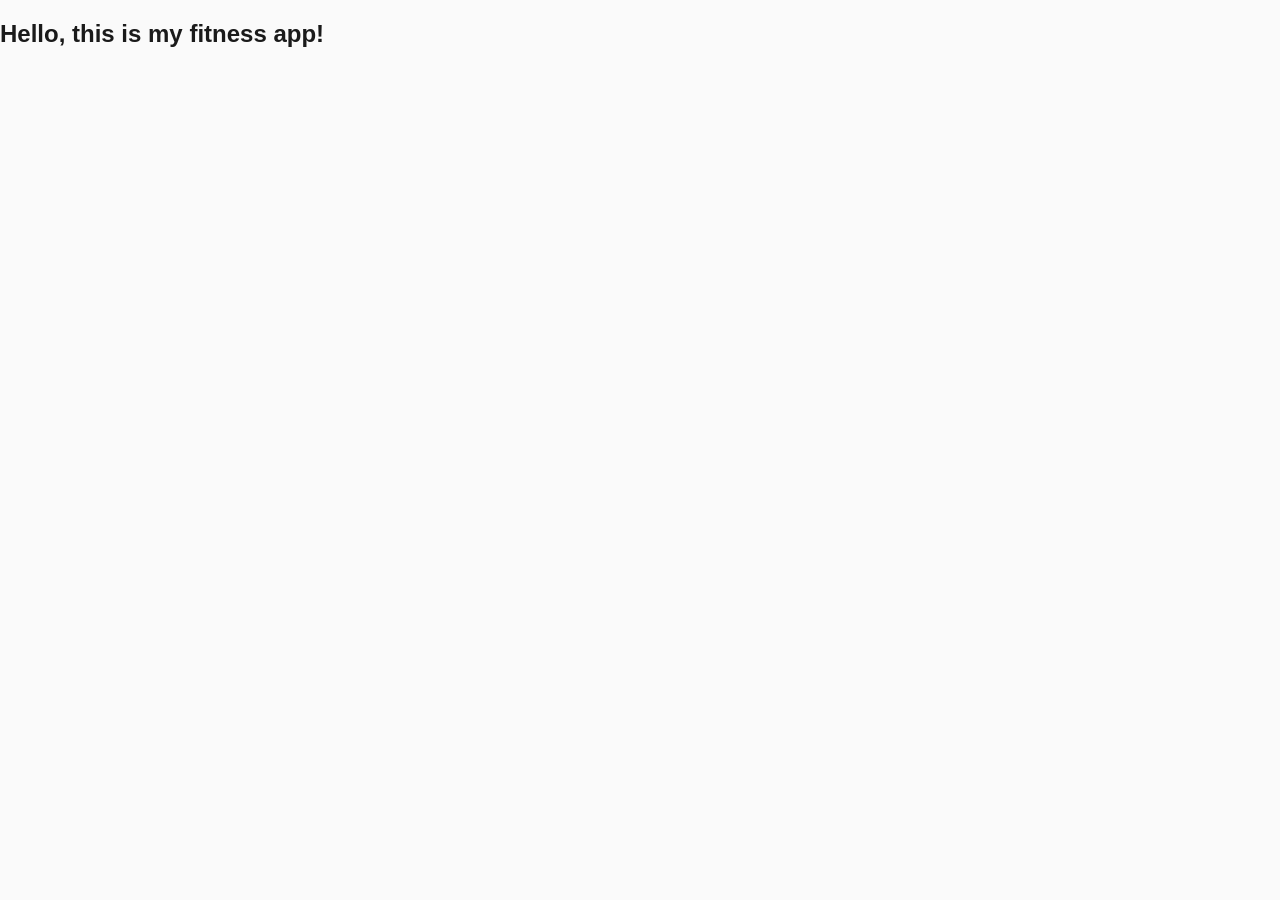
==== index.html @ 2977d91e "Initial commit: project scaffold and onboarding screen Adds CLAUDE.md, the fixed-up index.html place" ====
<!DOCTYPE html>
<html lang="en">
<head>
  <meta charset="UTF-8">
  <meta name="viewport" content="width=device-width, initial-scale=1.0">
  <title>My Fitness App</title>
  <link rel="stylesheet" href="styles.css">
</head>
<body>
  <h1>Hello, this is my fitness app!</h1>
</body>
</html>
---- styles.css ----
/*
  Mobile-first CSS: the styles below apply to small screens (phones)
  by default. The @media block near the bottom only kicks in on
  wider screens (600px and up), where we add a few layout tweaks.
  We build "up" from phone to desktop because most students will
  use this app on a phone first.
*/

* {
  box-sizing: border-box;
}

body {
  margin: 0;
  padding: 0;
  font-family: -apple-system, BlinkMacSystemFont, "Segoe UI", Roboto, sans-serif;
  font-size: 16px;
  line-height: 1.5;
  color: #1a1a1a;
  background-color: #fafafa;
}

h1 {
  font-size: 1.5rem;
}

/* ---- Onboarding page layout ---- */

.onboarding {
  max-width: 480px;
  margin: 0 auto;
  padding: 24px 16px 48px;
}

.intro {
  color: #555;
  margin-top: 0;
}

form {
  display: flex;
  flex-direction: column;
  gap: 24px;
}

/* A single labeled input (name, height, weight, days) */
.field {
  display: flex;
  flex-direction: column;
  gap: 4px;
}

.field label {
  font-weight: 600;
  font-size: 0.9rem;
}

.field input,
.field select {
  padding: 10px;
  font-size: 1rem;
  border: 1px solid #ccc;
  border-radius: 6px;
  background-color: #fff;
}

/* Height + weight side by side on wider screens, stacked on phones */
.field-row {
  display: flex;
  flex-direction: column;
  gap: 16px;
}

.field-row .field {
  flex: 1;
}

/* Groups of related questions (goal, equipment, days & split) */
fieldset {
  border: 1px solid #ddd;
  border-radius: 8px;
  padding: 16px;
  margin: 0;
}

legend {
  font-weight: 700;
  padding: 0 4px;
}

fieldset .hint {
  margin-top: 0;
  color: #555;
  font-size: 0.9rem;
}

/* Radio options: comfortable spacing and tap-target size for touch */
fieldset label:not(.field label) {
  display: block;
  padding: 10px 4px;
  font-size: 1rem;
}

fieldset label input[type="radio"] {
  margin-right: 8px;
  transform: scale(1.1);
}

/* Each day-count's split options, visually grouped so the day/split
   relationship is clear even before any JS filtering exists */
.split-options {
  display: flex;
  flex-direction: column;
  gap: 12px;
  margin-top: 16px;
}

.split-group {
  border: 1px solid #e5e5e5;
  border-radius: 6px;
  padding: 8px 12px;
  background-color: #f5f5f5;
}

.split-group h3 {
  margin: 4px 0;
  font-size: 0.85rem;
  text-transform: uppercase;
  letter-spacing: 0.03em;
  color: #666;
}

.btn-continue {
  width: 100%;
  padding: 14px;
  font-size: 1.05rem;
  font-weight: 600;
  color: #fff;
  background-color: #2f6f4f;
  border: none;
  border-radius: 8px;
  cursor: pointer;
}

.btn-continue:hover {
  background-color: #285e42;
}

/* ---- Wider screens (small tablets and up) ---- */
@media (min-width: 600px) {
  .field-row {
    flex-direction: row;
  }
}
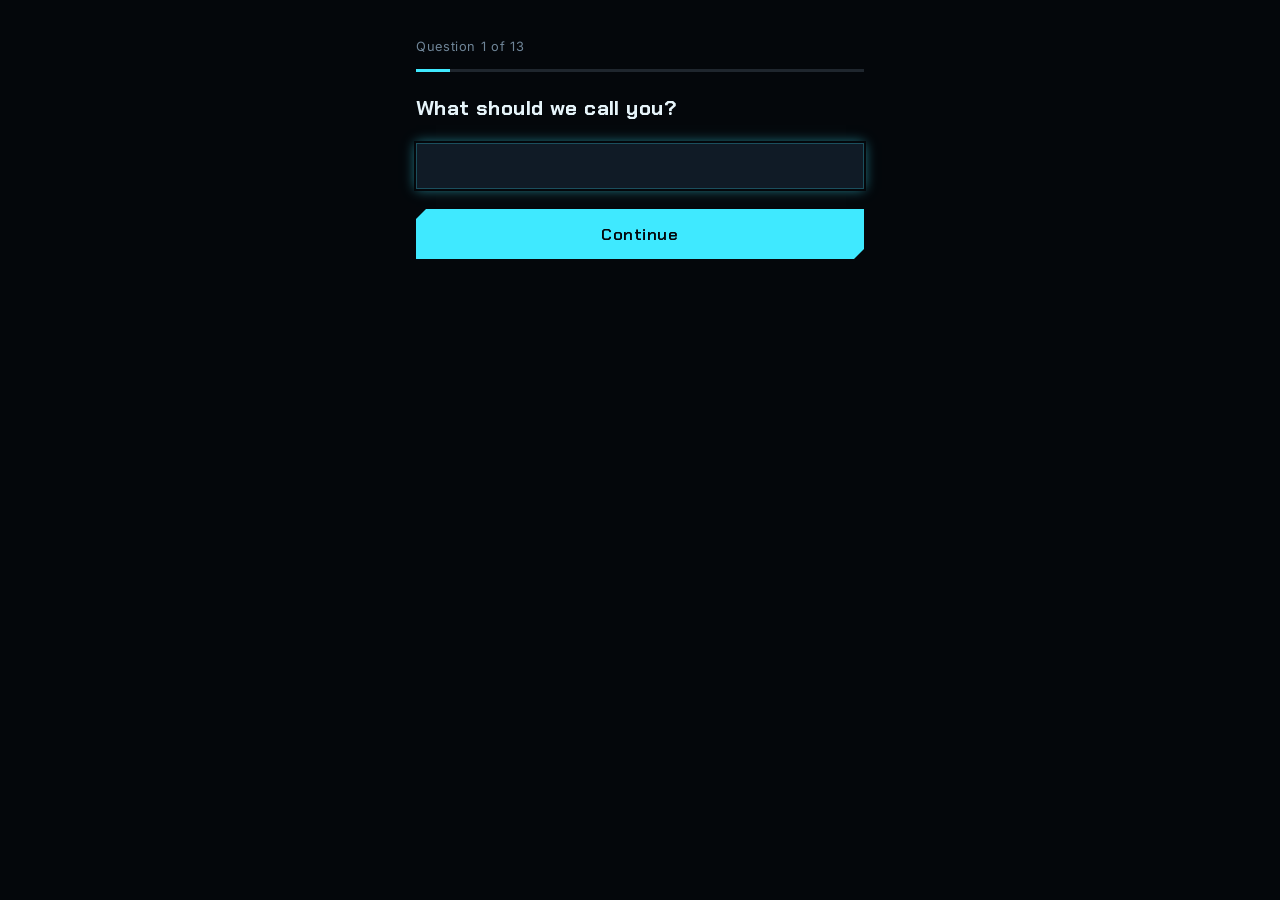
==== commit 5b755dfb: "Build v1 MVP end-to-end: questionnaire through session complete Implements the full PRD build order " ====
--- a/index.html
+++ b/index.html
@@ -3,10 +3,41 @@
 <head>
   <meta charset="UTF-8">
   <meta name="viewport" content="width=device-width, initial-scale=1.0">
-  <title>My Fitness App</title>
+  <title>Rana</title>
+  <link rel="preconnect" href="https://fonts.googleapis.com">
+  <link href="https://fonts.googleapis.com/css2?family=Chakra+Petch:wght@500;700&family=Inter:wght@400;600&display=swap" rel="stylesheet">
   <link rel="stylesheet" href="styles.css">
 </head>
 <body>
-  <h1>Hello, this is my fitness app!</h1>
+  <!--
+    Real entry point now: sends returning users straight to the dashboard,
+    and everyone else to the questionnaire. This used to be a static
+    "hello world" placeholder (see CLAUDE.md) — now that storage.js exists,
+    it can actually tell the two cases apart.
+  -->
+  <main class="screen" style="align-items: center; text-align: center; justify-content: center; min-height: 60vh;">
+    <p class="system-label">[ SYSTEM ]</p>
+    <h1>Rana</h1>
+  </main>
+
+  <!--
+    No `defer` here: this file's inline script below needs Rana.storage to
+    already exist. `defer` only guarantees order relative to OTHER deferred
+    scripts and DOMContentLoaded — a plain inline script right after it
+    would otherwise run first and hit "Rana is not defined" (hit this for
+    real while testing).
+  -->
+  <script src="storage.js"></script>
+  <script>
+    const profile = Rana.storage.getProfile();
+    const plan = Rana.storage.getPlan();
+    if (profile && plan && plan.status === "active") {
+      window.location.href = "dashboard.html";
+    } else if (profile && plan) {
+      window.location.href = "results.html";
+    } else {
+      window.location.href = "onboarding.html";
+    }
+  </script>
 </body>
 </html>
--- a/styles.css
+++ b/styles.css
@@ -1,41 +1,112 @@
 /*
-  Mobile-first CSS: the styles below apply to small screens (phones)
-  by default. The @media block near the bottom only kicks in on
-  wider screens (600px and up), where we add a few layout tweaks.
-  We build "up" from phone to desktop because most students will
-  use this app on a phone first.
+  Rana — visual system (PRD rana-prd-v1-910, section 10).
+  Dark "system HUD" identity: deep black, neon cyan, sharp angular panels,
+  zero border-radius (notched corners via clip-path instead), segmented
+  stat bars, tabular numerals on every numeric readout.
+
+  Still mobile-first: base styles target phones, the @media block near the
+  bottom adds layout tweaks for wider screens.
+
+  Fonts: Chakra Petch (display/HUD) and Inter (body/data) are loaded via
+  <link> tags in each HTML file's <head> — see PRD section 10.3.
 */
 
 * {
   box-sizing: border-box;
 }
 
+:root {
+  --void: #04070b;
+  --panel: #0a1119;
+  --panel-raised: #101b26;
+  --system-cyan: #3fe9ff;
+  --system-blue: #1b7fff;
+  --tier-violet: #a46bff;
+  --text: #e6f4fa;
+  --text-dim: #6f8598;
+  --vitality: #4ade80;
+  --breach: #ff4d5e;
+
+  --font-display: "Chakra Petch", "Segoe UI", sans-serif;
+  --font-body: "Inter", -apple-system, BlinkMacSystemFont, "Segoe UI", Roboto, sans-serif;
+
+  --notch: 12px;
+}
+
 body {
   margin: 0;
   padding: 0;
-  font-family: -apple-system, BlinkMacSystemFont, "Segoe UI", Roboto, sans-serif;
+  font-family: var(--font-body);
   font-size: 16px;
   line-height: 1.5;
-  color: #1a1a1a;
-  background-color: #fafafa;
+  color: var(--text);
+  background-color: var(--void);
+}
+
+h1, h2, h3 {
+  font-family: var(--font-display);
+  letter-spacing: 0.02em;
 }
 
 h1 {
   font-size: 1.5rem;
 }
 
-/* ---- Onboarding page layout ---- */
-
-.onboarding {
+a {
+  color: var(--system-cyan);
+}
+
+/* Numeric readouts (stats, weights, reps, calories) must keep their digits
+   aligned when the value changes — that's a functional requirement, not
+   decoration, so it's scoped to this class rather than applied globally. */
+.num {
+  font-variant-numeric: tabular-nums;
+}
+
+/* A notched panel: the app's one signature shape. Zero border-radius
+   everywhere; this clip-path is the replacement. */
+.panel {
+  background-color: var(--panel);
+  border: 1px solid rgba(63, 233, 255, 0.25);
+  clip-path: polygon(
+    var(--notch) 0, 100% 0, 100% calc(100% - var(--notch)),
+    calc(100% - var(--notch)) 100%, 0 100%, 0 var(--notch)
+  );
+  padding: 20px;
+}
+
+.panel--raised {
+  background-color: var(--panel-raised);
+}
+
+/* Focus/active state: the cyan glow doubles as the focus ring everywhere. */
+.panel:focus-within,
+button:focus-visible,
+input:focus-visible,
+select:focus-visible,
+[tabindex]:focus-visible {
+  border-color: rgba(63, 233, 255, 0.6);
+  box-shadow: 0 0 0 2px var(--void), 0 0 12px rgba(63, 233, 255, 0.6);
+  outline: none;
+}
+
+/* ---- Page shell (shared by every screen) ---- */
+
+.screen {
   max-width: 480px;
   margin: 0 auto;
   padding: 24px 16px 48px;
+  display: flex;
+  flex-direction: column;
+  gap: 20px;
 }
 
 .intro {
-  color: #555;
+  color: var(--text-dim);
   margin-top: 0;
 }
+
+/* ---- Forms (questionnaire, account creation) ---- */
 
 form {
   display: flex;
@@ -43,7 +114,6 @@
   gap: 24px;
 }
 
-/* A single labeled input (name, height, weight, days) */
 .field {
   display: flex;
   flex-direction: column;
@@ -53,18 +123,20 @@
 .field label {
   font-weight: 600;
   font-size: 0.9rem;
+  color: var(--text-dim);
 }
 
 .field input,
 .field select {
-  padding: 10px;
+  padding: 12px;
   font-size: 1rem;
-  border: 1px solid #ccc;
-  border-radius: 6px;
-  background-color: #fff;
-}
-
-/* Height + weight side by side on wider screens, stacked on phones */
+  font-family: var(--font-body);
+  border: 1px solid rgba(63, 233, 255, 0.25);
+  border-radius: 0;
+  background-color: var(--panel-raised);
+  color: var(--text);
+}
+
 .field-row {
   display: flex;
   flex-direction: column;
@@ -75,75 +147,594 @@
   flex: 1;
 }
 
-/* Groups of related questions (goal, equipment, days & split) */
 fieldset {
-  border: 1px solid #ddd;
-  border-radius: 8px;
+  border: 1px solid rgba(63, 233, 255, 0.25);
+  border-radius: 0;
   padding: 16px;
   margin: 0;
 }
 
 legend {
+  font-family: var(--font-display);
   font-weight: 700;
   padding: 0 4px;
+  color: var(--text);
 }
 
 fieldset .hint {
   margin-top: 0;
-  color: #555;
+  color: var(--text-dim);
   font-size: 0.9rem;
 }
 
-/* Radio options: comfortable spacing and tap-target size for touch */
 fieldset label:not(.field label) {
   display: block;
-  padding: 10px 4px;
+  padding: 12px 8px;
   font-size: 1rem;
-}
-
-fieldset label input[type="radio"] {
-  margin-right: 8px;
-  transform: scale(1.1);
-}
-
-/* Each day-count's split options, visually grouped so the day/split
-   relationship is clear even before any JS filtering exists */
-.split-options {
-  display: flex;
-  flex-direction: column;
-  gap: 12px;
-  margin-top: 16px;
-}
-
-.split-group {
-  border: 1px solid #e5e5e5;
-  border-radius: 6px;
-  padding: 8px 12px;
-  background-color: #f5f5f5;
-}
-
-.split-group h3 {
-  margin: 4px 0;
-  font-size: 0.85rem;
-  text-transform: uppercase;
-  letter-spacing: 0.03em;
-  color: #666;
+  border: 1px solid transparent;
+  cursor: pointer;
+}
+
+fieldset label:not(.field label):hover {
+  border-color: rgba(63, 233, 255, 0.25);
+}
+
+fieldset label input[type="radio"],
+fieldset label input[type="checkbox"] {
+  margin-right: 10px;
+  transform: scale(1.15);
+  accent-color: var(--system-cyan);
 }
 
 .btn-continue {
   width: 100%;
   padding: 14px;
+  font-family: var(--font-display);
   font-size: 1.05rem;
   font-weight: 600;
-  color: #fff;
-  background-color: #2f6f4f;
+  letter-spacing: 0.03em;
+  color: var(--void);
+  background-color: var(--system-cyan);
   border: none;
-  border-radius: 8px;
+  border-radius: 0;
   cursor: pointer;
+  clip-path: polygon(
+    10px 0, 100% 0, 100% calc(100% - 10px),
+    calc(100% - 10px) 100%, 0 100%, 0 10px
+  );
 }
 
 .btn-continue:hover {
-  background-color: #285e42;
+  background-color: var(--system-blue);
+  color: var(--text);
+}
+
+.btn-continue:disabled {
+  background-color: var(--panel-raised);
+  color: var(--text-dim);
+  cursor: not-allowed;
+}
+
+.btn-secondary {
+  width: 100%;
+  padding: 10px;
+  font-family: var(--font-body);
+  font-size: 0.95rem;
+  color: var(--text-dim);
+  background: none;
+  border: 1px solid rgba(63, 233, 255, 0.25);
+  border-radius: 0;
+  cursor: pointer;
+}
+
+.btn-secondary:hover {
+  color: var(--text);
+  border-color: rgba(63, 233, 255, 0.5);
+}
+
+.status-message {
+  margin: 0;
+  font-size: 0.9rem;
+  color: var(--vitality);
+  min-height: 1.2em;
+}
+
+.status-message--error {
+  color: var(--breach);
+}
+
+/* ---- HUD header: name + level/tier, shared by dashboard and session screens ---- */
+
+.hud-header {
+  display: flex;
+  justify-content: space-between;
+  align-items: baseline;
+}
+
+.hud-name {
+  margin: 0;
+  font-family: var(--font-display);
+  font-size: 1.3rem;
+}
+
+.hud-tier {
+  font-size: 0.75rem;
+  letter-spacing: 0.08em;
+  color: var(--system-cyan);
+}
+
+.hud-level {
+  font-family: var(--font-display);
+}
+
+.dashboard-date {
+  margin: 0 0 4px;
+  color: var(--text-dim);
+  font-size: 0.9rem;
+}
+
+/* ---- Today's workout card ---- */
+
+.today-card {
+  background-color: var(--panel);
+  border: 1px solid rgba(63, 233, 255, 0.4);
+  clip-path: polygon(
+    var(--notch) 0, 100% 0, 100% calc(100% - var(--notch)),
+    calc(100% - var(--notch)) 100%, 0 100%, 0 var(--notch)
+  );
+  padding: 28px 24px;
+  text-align: center;
+}
+
+.today-eyebrow {
+  margin: 0;
+  font-size: 0.8rem;
+  text-transform: uppercase;
+  letter-spacing: 0.08em;
+  color: var(--text-dim);
+}
+
+.today-type {
+  margin: 8px 0 20px;
+  font-size: 1.8rem;
+}
+
+.today-start {
+  box-shadow: 0 0 20px rgba(63, 233, 255, 0.25);
+}
+
+.today-rest-note {
+  display: none;
+  margin: 0 0 12px;
+  font-size: 1.1rem;
+  color: var(--text-dim);
+}
+
+.today-card[data-state="rest"] {
+  border-color: rgba(63, 233, 255, 0.15);
+}
+
+.today-card[data-state="rest"] .today-start {
+  display: none;
+}
+
+.today-card[data-state="rest"] .today-rest-note {
+  display: block;
+}
+
+/* ---- Weekly strip ---- */
+
+.week-strip {
+  list-style: none;
+  display: flex;
+  justify-content: space-between;
+  gap: 4px;
+  margin: 0;
+  padding: 0;
+}
+
+.week-day {
+  flex: 1;
+  display: flex;
+  flex-direction: column;
+  align-items: center;
+  gap: 6px;
+  padding: 8px 2px;
+  font-size: 0.8rem;
+}
+
+.week-day-label {
+  color: var(--text-dim);
+}
+
+.week-day::after {
+  content: "";
+  width: 8px;
+  height: 8px;
+  background-color: rgba(111, 133, 152, 0.4);
+}
+
+.week-day[data-state="completed"]::after {
+  background-color: var(--system-cyan);
+}
+
+.week-day[data-state="missed"]::after {
+  background-color: var(--breach);
+}
+
+.week-day[data-state="upcoming"]::after,
+.week-day[data-state="not-started"]::after {
+  background-color: transparent;
+  border: 1.5px solid var(--system-cyan);
+}
+
+.week-day[data-state="not-started"] {
+  opacity: 0.5;
+}
+
+.week-day[data-state="today"] {
+  border: 1px solid var(--system-cyan);
+  box-shadow: 0 0 10px rgba(63, 233, 255, 0.3);
+}
+
+.week-day[data-state="today"]::after {
+  background-color: var(--system-cyan);
+}
+
+.week-day[data-state="rest"] {
+  color: var(--text-dim);
+}
+
+.week-day[data-state="rest"] .week-day-label {
+  color: var(--text-dim);
+}
+
+.week-day[data-state="rest"]::after {
+  content: "Rest";
+  width: auto;
+  height: auto;
+  background-color: transparent;
+  font-size: 0.65rem;
+  color: var(--text-dim);
+}
+
+/* ---- Stat bars: segmented (20 discrete blocks), not a smooth gradient ---- */
+
+.stat-row {
+  display: grid;
+  grid-template-columns: 2.5rem 1fr 2.5rem;
+  align-items: center;
+  gap: 10px;
+  font-size: 0.85rem;
+}
+
+.stat-label {
+  font-family: var(--font-display);
+  color: var(--text-dim);
+}
+
+.stat-bar {
+  display: grid;
+  grid-template-columns: repeat(20, 1fr);
+  gap: 2px;
+  height: 10px;
+}
+
+.stat-bar span {
+  background-color: rgba(111, 133, 152, 0.25);
+}
+
+.stat-bar span.filled {
+  background-color: var(--system-cyan);
+}
+
+.stat-bar.projected span.filled {
+  background-color: var(--system-blue);
+}
+
+.stat-value {
+  text-align: right;
+  font-family: var(--font-display);
+}
+
+/* ---- Quote panel (results reveal, rest days, session complete, tier-up only) ---- */
+
+.quote-panel {
+  text-align: center;
+  color: var(--text-dim);
+  font-style: italic;
+  padding: 16px;
+  border-top: 1px solid rgba(63, 233, 255, 0.15);
+  border-bottom: 1px solid rgba(63, 233, 255, 0.15);
+}
+
+.quote-attribution {
+  display: block;
+  margin-top: 8px;
+  font-style: normal;
+  font-size: 0.8rem;
+  color: var(--system-cyan);
+}
+
+/* ---- Results screen ---- */
+
+.system-label {
+  text-align: center;
+  font-family: var(--font-display);
+  font-size: 0.8rem;
+  letter-spacing: 0.3em;
+  color: var(--system-cyan);
+}
+
+.system-heading {
+  text-align: center;
+  font-size: 1.6rem;
+  margin: 4px 0 20px;
+}
+
+.stat-compare {
+  display: grid;
+  grid-template-columns: 1fr auto 1fr;
+  gap: 8px;
+  margin-bottom: 4px;
+  font-size: 0.75rem;
+  color: var(--text-dim);
+  text-transform: uppercase;
+  letter-spacing: 0.05em;
+}
+
+.stat-compare-arrow {
+  text-align: center;
+}
+
+.plan-assignment {
+  text-align: center;
+}
+
+.plan-assignment-days {
+  color: var(--text-dim);
+  font-size: 0.9rem;
+}
+
+.nutrition-projection {
+  text-align: center;
+  font-size: 0.9rem;
+  color: var(--text-dim);
+}
+
+.nutrition-projection .num {
+  color: var(--text);
+}
+
+.reveal-step {
+  opacity: 0;
+  transform: translateY(6px);
+  transition: opacity 0.4s ease, transform 0.4s ease;
+}
+
+.reveal-step.shown {
+  opacity: 1;
+  transform: translateY(0);
+}
+
+@media (prefers-reduced-motion: reduce) {
+  .reveal-step {
+    transition: none;
+  }
+}
+
+/* ---- Questionnaire (one question per screen) ---- */
+
+.q-progress {
+  font-size: 0.8rem;
+  color: var(--text-dim);
+  letter-spacing: 0.05em;
+}
+
+.q-progress-bar {
+  height: 3px;
+  background-color: rgba(111, 133, 152, 0.25);
+  margin-top: 6px;
+}
+
+.q-progress-bar-fill {
+  height: 100%;
+  background-color: var(--system-cyan);
+  transition: width 0.3s ease;
+}
+
+.q-question {
+  display: none;
+}
+
+.q-question.active {
+  display: flex;
+  flex-direction: column;
+  gap: 20px;
+}
+
+.q-prompt {
+  font-size: 1.3rem;
+  margin: 0;
+}
+
+.q-skip {
+  align-self: flex-start;
+  background: none;
+  border: none;
+  color: var(--text-dim);
+  text-decoration: underline;
+  cursor: pointer;
+  padding: 0;
+  font-size: 0.85rem;
+}
+
+/* ---- Session detail / active session ---- */
+
+.slot-card {
+  display: flex;
+  flex-direction: column;
+  gap: 10px;
+}
+
+.slot-pattern {
+  margin: 0;
+  font-size: 0.75rem;
+  text-transform: uppercase;
+  letter-spacing: 0.08em;
+  color: var(--text-dim);
+}
+
+.slot-exercise-name {
+  margin: 0;
+  font-size: 1.1rem;
+}
+
+.slot-prescription {
+  color: var(--text-dim);
+  font-size: 0.85rem;
+}
+
+.slot-swap {
+  display: flex;
+  flex-wrap: wrap;
+  gap: 8px;
+}
+
+.slot-swap-option {
+  padding: 8px 10px;
+  font-size: 0.8rem;
+  background-color: var(--panel-raised);
+  border: 1px solid rgba(63, 233, 255, 0.25);
+  color: var(--text-dim);
+  cursor: pointer;
+}
+
+.slot-swap-option[aria-pressed="true"] {
+  border-color: var(--system-cyan);
+  color: var(--text);
+}
+
+.set-row {
+  display: grid;
+  grid-template-columns: 1.5rem 1fr 1fr auto;
+  gap: 6px;
+  align-items: center;
+}
+
+.set-row input {
+  /* Grid items default to min-width: auto, which lets a number input's
+     intrinsic content size (digits + spinner arrows) push its 1fr track
+     wider than the track actually has room for — the row silently
+     overflows the screen instead of wrapping. min-width: 0 lets the track
+     win, which is what "1fr" was supposed to mean. Hit this for real
+     testing on a 390px-wide viewport: the Log button was rendering off
+     the right edge of the screen, unclickable. */
+  min-width: 0;
+  width: 100%;
+  padding: 10px 6px;
+  background-color: var(--panel-raised);
+  border: 1px solid rgba(63, 233, 255, 0.25);
+  color: var(--text);
+  font-family: var(--font-body);
+}
+
+.set-row-index {
+  color: var(--text-dim);
+  font-family: var(--font-display);
+}
+
+.set-log-btn {
+  padding: 10px 6px;
+  background-color: var(--panel-raised);
+  border: 1px solid rgba(63, 233, 255, 0.4);
+  color: var(--system-cyan);
+  cursor: pointer;
+  white-space: nowrap;
+}
+
+.set-log-btn[aria-pressed="true"] {
+  background-color: var(--system-cyan);
+  color: var(--void);
+}
+
+/* ---- Session complete / tier-up ---- */
+
+.xp-gain {
+  text-align: center;
+  font-family: var(--font-display);
+  font-size: 2rem;
+  color: var(--system-cyan);
+}
+
+.difficulty-picker {
+  display: flex;
+  justify-content: space-between;
+  gap: 6px;
+}
+
+.difficulty-picker button {
+  flex: 1;
+  padding: 12px 0;
+  background-color: var(--panel-raised);
+  border: 1px solid rgba(63, 233, 255, 0.25);
+  color: var(--text-dim);
+  font-family: var(--font-display);
+  cursor: pointer;
+}
+
+.difficulty-picker button[aria-pressed="true"] {
+  border-color: var(--system-cyan);
+  color: var(--system-cyan);
+}
+
+.modal-backdrop {
+  position: fixed;
+  inset: 0;
+  background-color: rgba(4, 7, 11, 0.9);
+  display: flex;
+  align-items: center;
+  justify-content: center;
+  padding: 24px;
+  z-index: 10;
+}
+
+.modal-backdrop[hidden] {
+  display: none;
+}
+
+.tier-up-modal {
+  text-align: center;
+  border-color: var(--tier-violet);
+  box-shadow: 0 0 40px rgba(164, 107, 255, 0.4);
+}
+
+.tier-up-label {
+  color: var(--tier-violet);
+  font-size: 0.8rem;
+  letter-spacing: 0.2em;
+}
+
+.tier-up-name {
+  font-size: 2rem;
+  margin: 8px 0;
+  color: var(--tier-violet);
+}
+
+.level-up-modal {
+  text-align: center;
+}
+
+/* ---- Demo/dev-only scaffolding ---- */
+
+.demo-toggle {
+  align-self: center;
+  background: none;
+  border: 1px dashed var(--text-dim);
+  padding: 6px 12px;
+  font-size: 0.8rem;
+  color: var(--text-dim);
+  cursor: pointer;
 }
 
 /* ---- Wider screens (small tablets and up) ---- */
